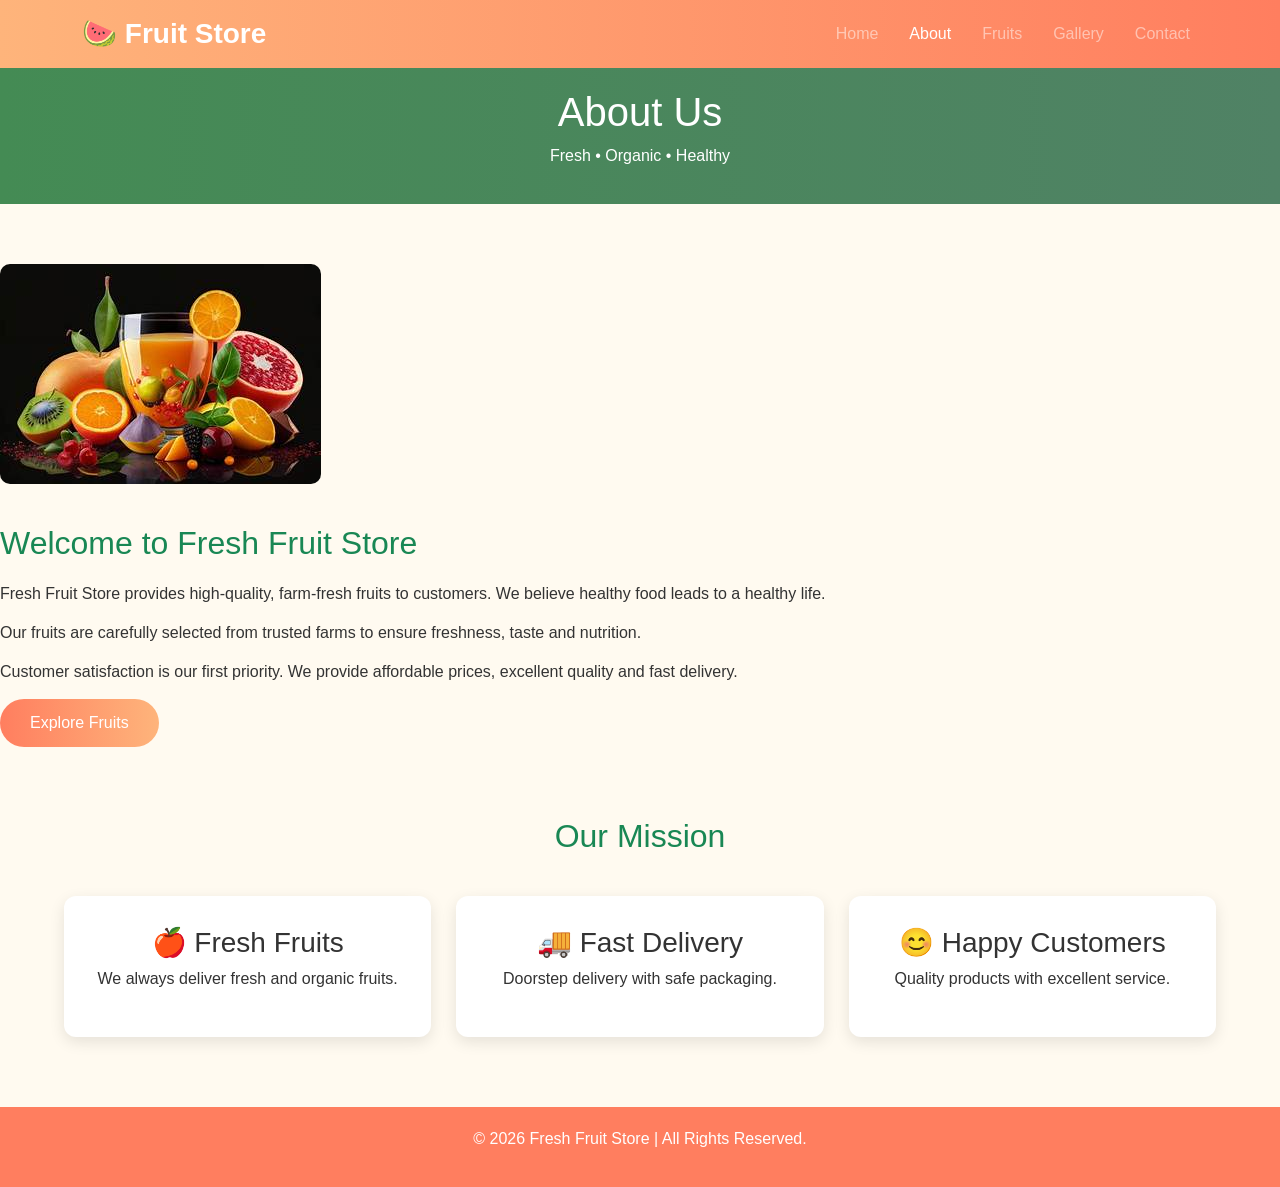
==== about.html @ a2b8f476 "first commit" ====
<!DOCTYPE html>
<html lang="en">
<head>
    <meta charset="UTF-8">
    <meta name="viewport" content="width=device-width, initial-scale=1.0">
    <title> Fresh Fruit Store</title>
    <link rel="stylesheet" href="https://cdn.jsdelivr.net/npm/bootstrap@4.5.3/dist/css/bootstrap.min.css" integrity="sha384-TX8t27EcRE3e/ihU7zmQxVncDAy5uIKz4rEkgIXeMed4M0jlfIDPvg6uqKI2xXr2" crossorigin="anonymous">
    <link href="https://cdn.jsdelivr.net/npm/bootstrap@5.3.3/dist/css/bootstrap.min.css" rel="stylesheet">
    <link rel="stylesheet" href="style.css">
</head>
<body>

<nav class="navbar navbar-expand-lg navbar-dark  sticky-top">

 <div class="container">
     <a class="navbar-brand fw-bold" href="index.html">🍉 Fruit Store</a>

    <button class="navbar-toggler" type="button"
     data-bs-toggle="collapse"
      data-bs-target="#menu">
    <span class="navbar-toggler-icon"></span>
   </button>

<div class="collapse navbar-collapse" id="menu">
  <ul class="navbar-nav ms-auto">

      <li class="nav-item">
        <a class="nav-link" href="index.html">Home</a>
    </li>

      <li class="nav-item">
        <a class="nav-link active" href="about.html">About</a>
    </li>

      <li class="nav-item">
        <a class="nav-link" href="fruits.html">Fruits</a>
    </li>

      <li class="nav-item">
        <a class="nav-link" href="gallary.html">Gallery</a>
    </li>

      <li class="nav-item">
        <a class="nav-link" href="contact.html">Contact</a>
    </li>

   </ul>

</div>

</div>

</nav>



<section class="page-banner">

<h1>About Us</h1>

<p>Fresh • Organic • Healthy</p>

</section>


<section class="about-section">

<div class="about-image">

<img src="assest/images/about page.jpg" >

</div>

<div class="about-content">

<h2>Welcome to Fresh Fruit Store</h2>

<p>
Fresh Fruit Store provides high-quality, farm-fresh fruits to customers.
We believe healthy food leads to a healthy life.
</p>

<p>
Our fruits are carefully selected from trusted farms to ensure freshness,
taste and nutrition.
</p>

<p>
Customer satisfaction is our first priority. We provide affordable prices,
excellent quality and fast delivery.
</p>



<a href="fruits.html" class="hero-btn">
Explore Fruits
</a>

</div>

</section>



<section class="features">

<h2>Our Mission</h2>

<div class="feature-box">

<div class="feature">

<h3>🍎 Fresh Fruits</h3>

<p>We always deliver fresh and organic fruits.</p>

</div>

<div class="feature">

<h3>🚚 Fast Delivery</h3>

<p>Doorstep delivery with safe packaging.</p>

</div>

<div class="feature">

<h3>😊 Happy Customers</h3>

<p>Quality products with excellent service.</p>

</div>

</div>

</section>



<footer>

<p>© 2026 Fresh Fruit Store | All Rights Reserved.</p>

</footer>

</body>
</html>
---- style.css ----
*{
    margin:0;
    padding:0;
    box-sizing:border-box;
    font-family: 'Segoe UI', Tahoma, Geneva, Verdana, sans-serif;
}

body{
    background: rgb(255, 250, 240);
    color:rgb(51, 51, 51);

}

/* Navbar */
 .navbar{
    background: linear-gradient(90deg,  rgb(254, 180, 123), rgb(255, 126, 95)) !important;
 }
.navbar-brand{
    font-size:28px;
}
.nav-link{
    margin-left:15px;
    transition:.3s;
}
.nav-link:hover{
    color:rgb(144, 39, 7) !important;
}

/* Hero */

.hero{
    width:100%;
    height:90vh;
    background-image: url(assest/images/home\ page\ fruits.jpg);
    background-size: cover;
    display:flex;
    justify-content:center;
    align-items:center;
    text-align:center;
    position:relative;
    /* border: 1px solid black; */
}
.hero::before{
    position:absolute;
    width:100%;
    height:100%;
    background:rgba(0,0,0,.45);
}
.hero-text{
    /* border: 1px solid black; */
    position:relative;
    color:rgb(255, 255, 255);
    background:rgba(0,0,0,.45);
    padding: 10px;
    border-radius: 10px;
}

.hero-text h1{
    font-size:55px;
    margin-bottom:20px;
}
.hero-text p{
    font-size:20px;
    margin-bottom:30px;
}
.hero-btn{
    display:inline-block;
    text-decoration:none;
    background: linear-gradient(90deg, rgb(255, 126, 95), rgb(254, 180, 123));
    color:rgb(255, 255, 255);
    padding:12px 30px;
    border-radius:30px;
    transition:.3s;
}
.hero-btn:hover{
    background:rgb(255, 195, 172);
}

/* Features */

.features{
    width:90%;
    margin:70px auto;
    text-align:center;
}
.features h2{
    color:rgb(25, 135, 84);
    margin-bottom:40px;
}
.feature-box{
    display:flex;
    justify-content:space-between;
    gap:25px;
    flex-wrap:wrap;
}
.feature{
    flex:1;
    width:250px;
    background:rgb(255, 255, 255);
    padding:30px;
    border-radius:12px;
    box-shadow:0 5px 15px rgba(0,0,0,.1);
    transition:.3s;
}
.feature:hover{
    transform:translateY(-8px);
}

/* Popular Fruits */

.popular{
    width:90%;
    margin:70px auto;
    text-align:center;
}
.popular h2{
    color:rgb(25, 135, 84);
    margin-bottom:40px;
}
.fruit-container{
    display:flex;
    justify-content:center;
    gap:30px;
    flex-wrap:wrap;
}
.fruit-card{
    width:300px;
    background:rgb(255, 255, 255);
    border-radius:12px;
    box-shadow:0 5px 15px rgba(0,0,0,.1);
    transition:.3s;
}
.fruit-card:hover{
    transform:translateY(-8px);
}
.fruit-card img{
    width:100%;
    height:230px;
}
.fruit-card h3{
    padding:20px;
    color:rgb(25, 135, 84);
}

/* Footer */

footer{
    background: rgb(255, 126, 95);
    color:rgb(255, 255, 255);
    text-align:center;
    padding:20px;
    margin-top:60px;
}
.top{
    animation-name: animTop;
    animation-duration: 2s;
    position: relative;
    left: 0;
}

@keyframes animTop {
    from{
       top: -1000px;
       transform: rotate(0);

    }
    to{
        top: 0;
        transform: rotate(360deg);

    }
    
}


@media(max-width:768px){

.hero{
    height:70vh;
}

.hero-text h1{
    font-size:38px;
}

.hero-text p{
    font-size:17px;
}

.feature-box{
    flex-direction:column;
}

.fruit-container{
    flex-direction:column;
    align-items:center;
}

}

@media(max-width:480px){

.hero-text h1{
    font-size:30px;
}

.hero-text p{
    font-size:15px;
}

.hero-btn{
    padding:10px 22px;
}

.navbar-brand{
    font-size:22px;
}

}


/* About Page */

.page-banner{
    background: linear-gradient(90deg, rgb(68, 139, 84), rgb(80, 130, 101));
    color:rgb(255, 255, 255);
    text-align:center;
    padding: 20px;
}
.about-section{
    width:90%;
    margin:60px 0;
    display:flex;
    justify-content:space-between;
    align-items:center;
    gap:40px;
    flex-wrap:wrap;
}
.about-image{
    /* border: 1px solid black; */
    order:0;
}
.about-image img{
    width:100%;
    border-radius:10px;
}
.about-content{
    order:1;
}
.about-content h2{
    color:rgb(25, 135, 84);
    margin-bottom:20px;
}
.about-content p{
    margin-bottom:15px;
}

@media(max-width:768px){

.about-section{
    flex-direction:column;
    text-align:center;
}

}


/* Fruits Page */

.fruit-section{
    width:90%;
    margin:60px auto;
    display:flex;
    justify-content:center;
    flex-wrap:wrap;
    gap:30px;
}
.fruit-card{
    width:260px;
    background:rgb(255, 255, 255);
    border-radius:10px;
    box-shadow:0 5px 15px rgba(0,0,0,.1);
    text-align:center;
    transition:.3s;
}
.fruit-card:hover{
    transform:translateY(-8px);
}
.fruit-card img{
    width:100%;
    height:220px;
    background-size: cover;
}
.fruit-card h3{
    color:rgb(25, 135, 84);
    margin-top:15px;
}
.fruit-card p{
    margin:10px;
}
.fruit-card a{
    display:inline-block;
    margin:15px;
    padding:10px 20px;
    background:rgb(25, 135, 84);
    color:rgb(255, 255, 255);
    text-decoration:none;
    border-radius:25px;
}
.fruit-card a:hover{
    background:rgb(20, 108, 67);
}

@media(max-width:768px){
    .fruit-card{
        width:100%;
        max-width:320px;
    }
}


/* Gallery */

.gallery-section{
    width:90%;
    margin:60px auto;
    display:grid;
    grid-template-columns:repeat(auto-fit,minmax(250px,1fr));
    gap:20px;
}
.gallery-item{
    overflow:hidden;
    border-radius:10px;
    box-shadow:0 5px 15px rgba(0,0,0,.1);
   
}
.gallery-item img{
    width:100%;
    height:250px;
    transition:.4s;
}
.gallery-item:hover img{
    transform:scale(1.08);
}


/* Contact Page */

.contact-section{
    width:90%;
    margin:60px auto;
    display:flex;
    gap:40px;
    flex-wrap:wrap;
}
.contact-form,.contact-info{
    flex:1;
    min-width:300px;
    background:rgb(255, 255, 255);
    padding:30px;
    border-radius:10px;
    box-shadow:0 5px 15px rgba(0,0,0,.1);
}
.contact-form h2,.contact-info h2{
    color:rgb(25, 135, 84);
    margin-bottom:20px;
}
.contact-form input,.contact-form textarea{
    width:100%;
    padding:12px;
    margin-bottom:15px;
    border:1px solid rgb(204, 204, 204);
    border-radius:5px;
    outline:none;
}
.contact-form button{
    width:100%;
    padding:12px;
    border:none;
    background:rgb(25, 135, 84);
    color:rgb(255, 255, 255);
    font-size:16px;
    border-radius:5px;
    transition:.3s;
}
.contact-form button:hover{
    background:rgb(20, 108, 67);
}
.contact-info p{
    margin:18px 0;
}

@media(max-width:768px){

.contact-section{
    flex-direction:column;
}

}
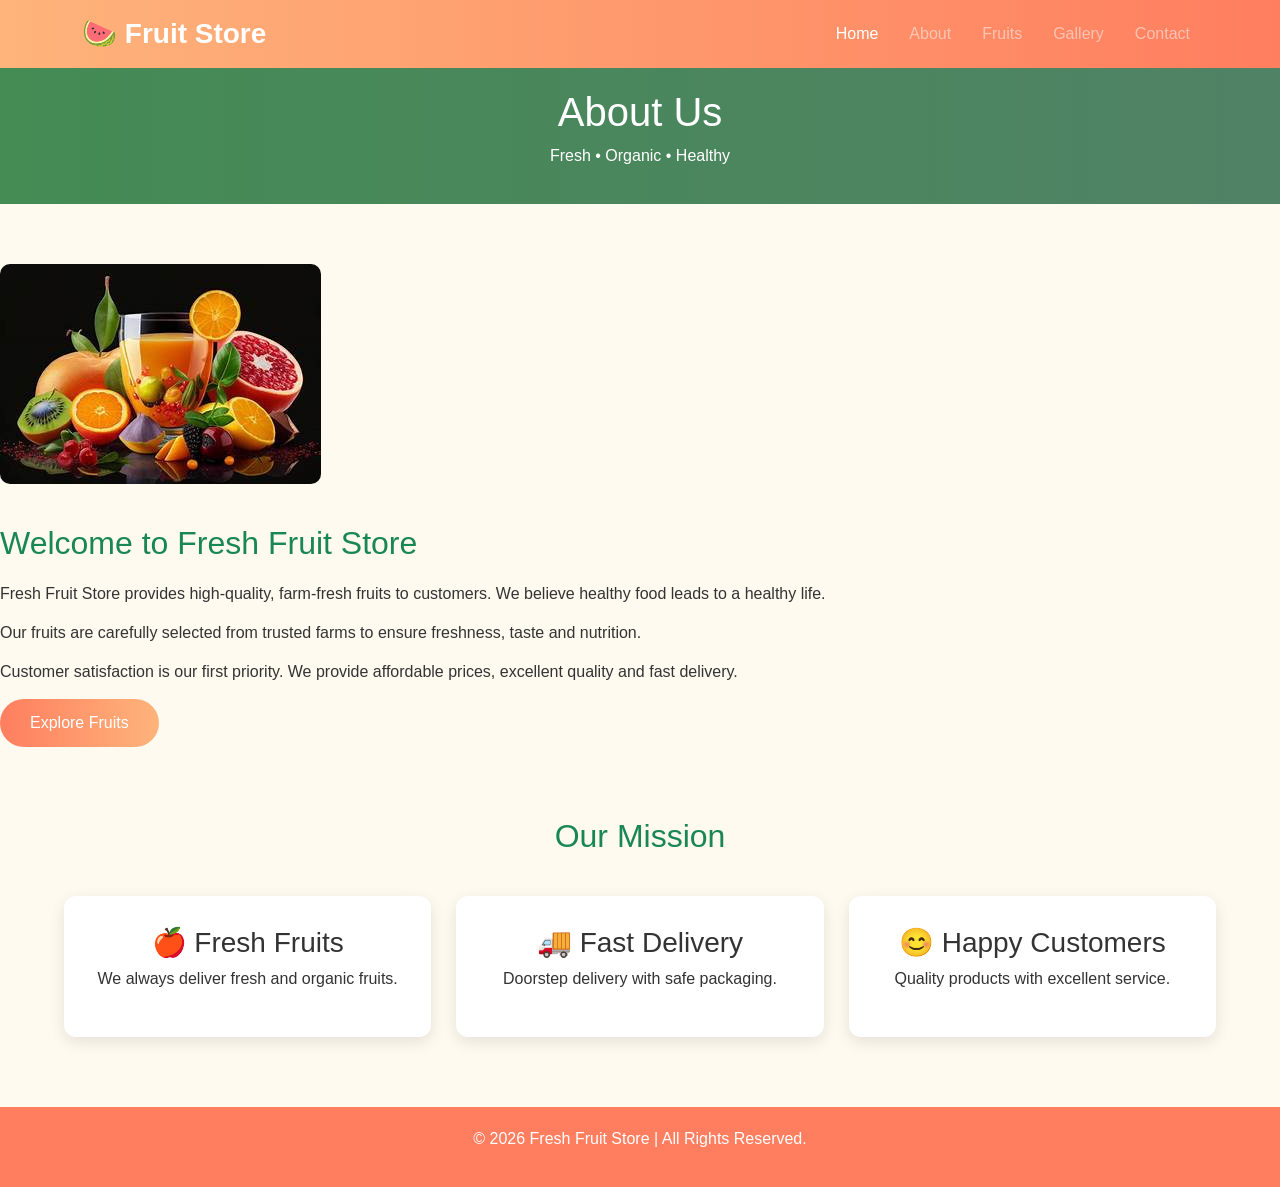
==== commit ee978e47: "upadated project" ====
--- a/about.html
+++ b/about.html
@@ -6,50 +6,37 @@
     <title> Fresh Fruit Store</title>
     <link rel="stylesheet" href="https://cdn.jsdelivr.net/npm/bootstrap@4.5.3/dist/css/bootstrap.min.css" integrity="sha384-TX8t27EcRE3e/ihU7zmQxVncDAy5uIKz4rEkgIXeMed4M0jlfIDPvg6uqKI2xXr2" crossorigin="anonymous">
     <link href="https://cdn.jsdelivr.net/npm/bootstrap@5.3.3/dist/css/bootstrap.min.css" rel="stylesheet">
+     <script src="https://cdn.jsdelivr.net/npm/bootstrap@5.3.3/dist/js/bootstrap.bundle.min.js"></script>
     <link rel="stylesheet" href="style.css">
 </head>
 <body>
 
-<nav class="navbar navbar-expand-lg navbar-dark  sticky-top">
-
- <div class="container">
-     <a class="navbar-brand fw-bold" href="index.html">🍉 Fruit Store</a>
-
-    <button class="navbar-toggler" type="button"
-     data-bs-toggle="collapse"
-      data-bs-target="#menu">
-    <span class="navbar-toggler-icon"></span>
-   </button>
-
-<div class="collapse navbar-collapse" id="menu">
-  <ul class="navbar-nav ms-auto">
-
-      <li class="nav-item">
-        <a class="nav-link" href="index.html">Home</a>
-    </li>
-
-      <li class="nav-item">
-        <a class="nav-link active" href="about.html">About</a>
-    </li>
-
-      <li class="nav-item">
-        <a class="nav-link" href="fruits.html">Fruits</a>
-    </li>
-
-      <li class="nav-item">
-        <a class="nav-link" href="gallary.html">Gallery</a>
-    </li>
-
-      <li class="nav-item">
-        <a class="nav-link" href="contact.html">Contact</a>
-    </li>
-
-   </ul>
-
-</div>
-
-</div>
-
+  <nav class="navbar navbar-expand-lg navbar-dark sticky-top">
+    <div class="container">
+    <a class="navbar-brand fw-bold" href="index.html">🍉 Fruit Store</a>
+         <button class="navbar-toggler" type="button"data-bs-toggle="collapse"data-bs-target="#menu">
+            <span class="navbar-toggler-icon"></span>
+        </button>
+       <div class="collapse navbar-collapse justify-content-end" id="menu">
+             <ul class="navbar-nav ms-auto">
+               <li class="nav-item">
+                    <a class="nav-link active" href="index.html">Home</a>
+                </li>
+                <li class="nav-item">
+                    <a class="nav-link" href="#">About</a>
+                </li>
+                 <li class="nav-item">
+                    <a class="nav-link" href="fruits.html">Fruits</a>
+                </li>
+                <li class="nav-item">
+                    <a class="nav-link" href="gallary.html">Gallery</a>
+                </li>
+                <li class="nav-item">
+                    <a class="nav-link" href="contact.html">Contact</a>
+                </li>
+            </ul>
+        </div>
+    </div>
 </nav>
 
 
--- a/style.css
+++ b/style.css
@@ -16,7 +16,7 @@
     background: linear-gradient(90deg,  rgb(254, 180, 123), rgb(255, 126, 95)) !important;
  }
 .navbar-brand{
-    font-size:28px;
+    font-size: 22px;
 }
 .nav-link{
     margin-left:15px;
@@ -56,19 +56,19 @@
 }
 
 .hero-text h1{
-    font-size:55px;
-    margin-bottom:20px;
+    font-size:30px;
+    /* margin-bottom:20px; */
 }
 .hero-text p{
-    font-size:20px;
-    margin-bottom:30px;
+    font-size:15px;
+    /* margin-bottom:30px; */
 }
 .hero-btn{
     display:inline-block;
     text-decoration:none;
     background: linear-gradient(90deg, rgb(255, 126, 95), rgb(254, 180, 123));
     color:rgb(255, 255, 255);
-    padding:12px 30px;
+    padding: 10px 22px;
     border-radius:30px;
     transition:.3s;
 }
@@ -92,6 +92,8 @@
     justify-content:space-between;
     gap:25px;
     flex-wrap:wrap;
+    align-items: center;
+    flex-direction:column;
 }
 .feature{
     flex:1;
@@ -122,6 +124,8 @@
     justify-content:center;
     gap:30px;
     flex-wrap:wrap;
+    flex-direction:column;
+    align-items:center;
 }
 .fruit-card{
     width:300px;
@@ -173,49 +177,38 @@
 }
 
 
-@media(max-width:768px){
-
-.hero{
-    height:70vh;
-}
-
+@media(min-width:768px){
 .hero-text h1{
     font-size:38px;
 }
-
 .hero-text p{
     font-size:17px;
 }
-
 .feature-box{
-    flex-direction:column;
-}
-
+    flex-direction:row;
+}
 .fruit-container{
-    flex-direction:column;
+    flex-direction:row;
     align-items:center;
 }
-
-}
-
-@media(max-width:480px){
+}
+
+@media(min-width:1024px){
 
 .hero-text h1{
-    font-size:30px;
-}
-
+    font-size:55px;
+    margin-bottom: 20px;
+}
 .hero-text p{
-    font-size:15px;
-}
-
+    font-size:20px;
+    margin-bottom: 30px;
+}
 .hero-btn{
-    padding:10px 22px;
-}
-
+    padding:12px 30px;
+}
 .navbar-brand{
-    font-size:22px;
-}
-
+    font-size:28px;
+}
 }
 
 
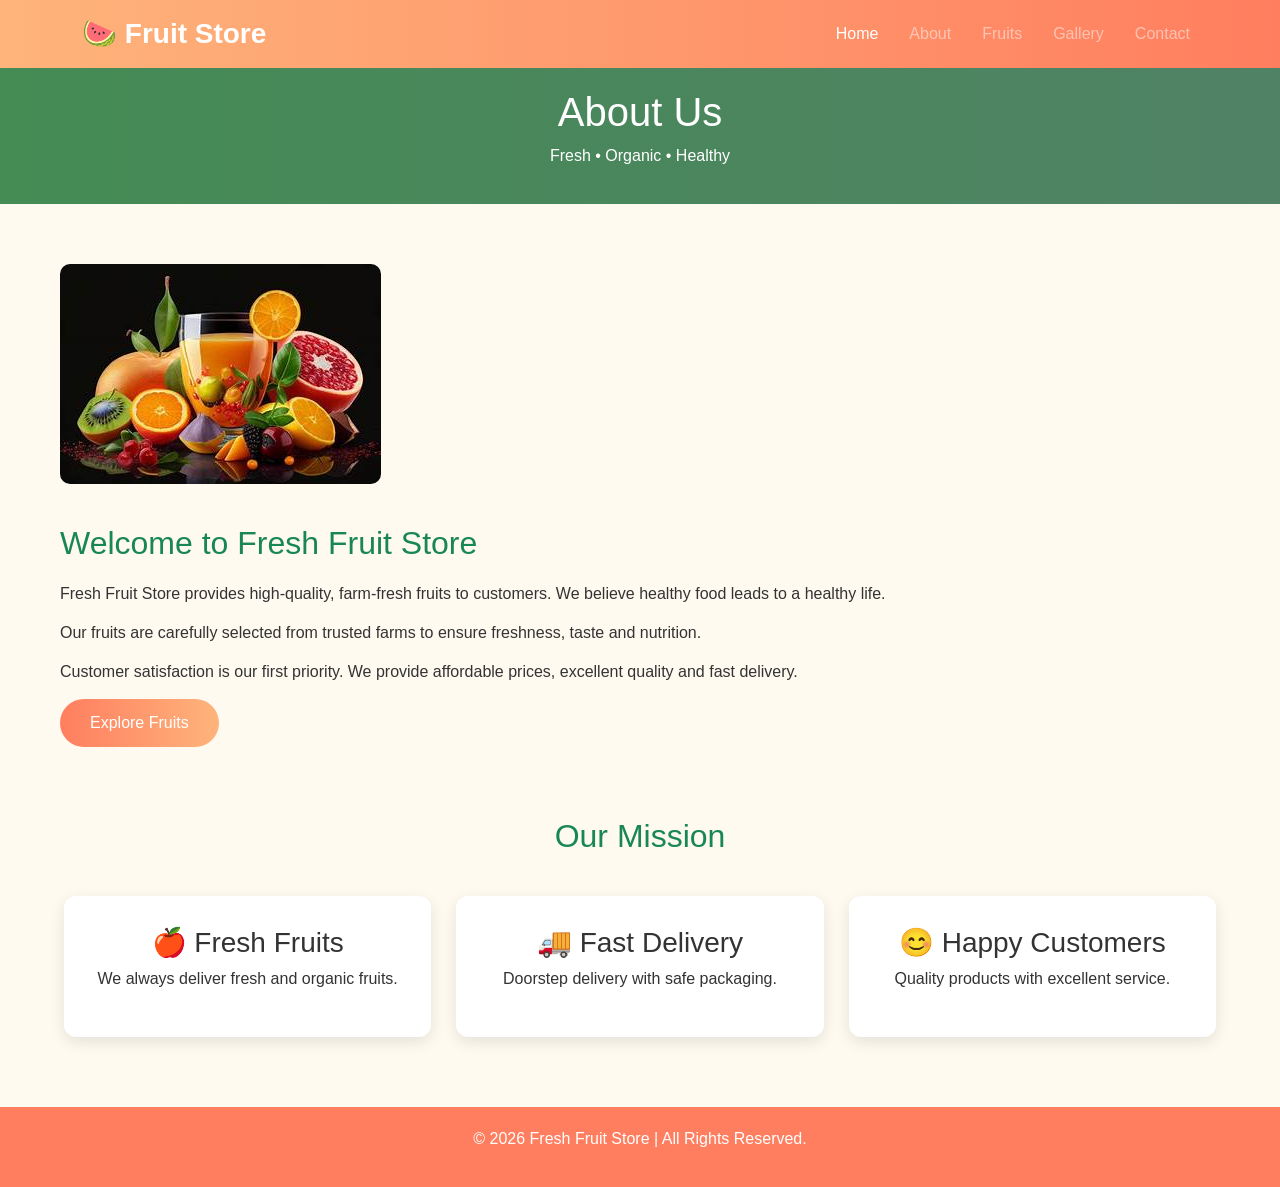
==== commit e76e4525: "updated project" ====
--- a/about.html
+++ b/about.html
@@ -79,9 +79,7 @@
 
 
 
-<a href="fruits.html" class="hero-btn">
-Explore Fruits
-</a>
+<a href="fruits.html" class="hero-btn">Explore Fruits</a>
 
 </div>
 
--- a/style.css
+++ b/style.css
@@ -4,11 +4,9 @@
     box-sizing:border-box;
     font-family: 'Segoe UI', Tahoma, Geneva, Verdana, sans-serif;
 }
-
 body{
     background: rgb(255, 250, 240);
     color:rgb(51, 51, 51);
-
 }
 
 /* Navbar */
@@ -27,7 +25,6 @@
 }
 
 /* Hero */
-
 .hero{
     width:100%;
     height:90vh;
@@ -54,7 +51,6 @@
     padding: 10px;
     border-radius: 10px;
 }
-
 .hero-text h1{
     font-size:30px;
     /* margin-bottom:20px; */
@@ -77,7 +73,6 @@
 }
 
 /* Features */
-
 .features{
     width:90%;
     margin:70px auto;
@@ -218,11 +213,11 @@
     background: linear-gradient(90deg, rgb(68, 139, 84), rgb(80, 130, 101));
     color:rgb(255, 255, 255);
     text-align:center;
-    padding: 20px;
+    padding:20px;
 }
 .about-section{
     width:90%;
-    margin:60px 0;
+    margin:60px;
     display:flex;
     justify-content:space-between;
     align-items:center;
@@ -253,10 +248,10 @@
 .about-section{
     flex-direction:column;
     text-align:center;
-}
-
-}
-
+    margin: 18px;
+   
+}
+}
 
 /* Fruits Page */
 
@@ -317,11 +312,13 @@
 .gallery-section{
     width:90%;
     margin:60px auto;
-    display:grid;
-    grid-template-columns:repeat(auto-fit,minmax(250px,1fr));
+    display:flex;
+    flex-wrap: wrap;
+    justify-content: center;
     gap:20px;
 }
 .gallery-item{
+    width: 250px;
     overflow:hidden;
     border-radius:10px;
     box-shadow:0 5px 15px rgba(0,0,0,.1);
@@ -331,12 +328,13 @@
     width:100%;
     height:250px;
     transition:.4s;
+    display: block;
+    object-fit: cover;
 }
 .gallery-item:hover img{
     transform:scale(1.08);
 }
-
-
+ 
 /* Contact Page */
 
 .contact-section{
